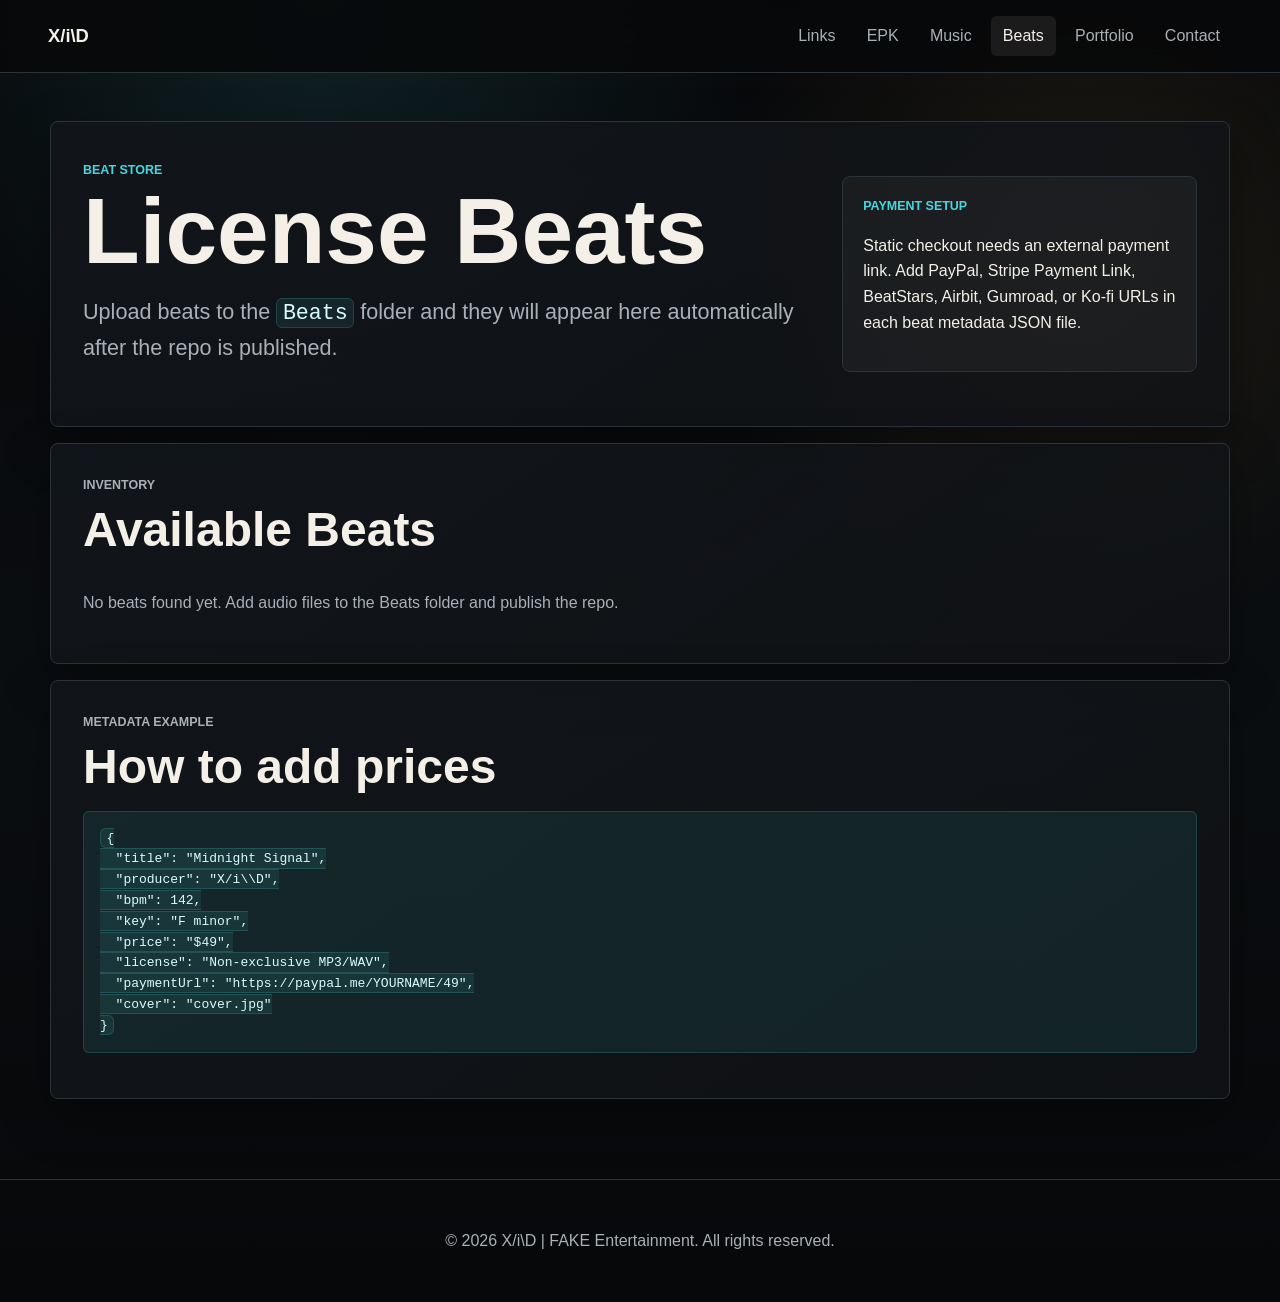
==== beatstore.html @ bdecb49a "new file:   Beats/README.md 	new file:   Music/Albums and Mixtapes/.gitkeep 	new file:   Music/READM" ====
<!DOCTYPE html>
<html lang="en">
<head>
    <meta charset="UTF-8">
    <meta name="viewport" content="width=device-width, initial-scale=1.0">
    <title>X/i\D | Beat Store</title>
    <meta name="description" content="Browse and license beats from X/i\D.">
    <link rel="stylesheet" href="style.css">
</head>
<body>
    <header class="site-header">
        <a class="brand" href="index.html">X/i\D</a>
        <nav class="site-nav" aria-label="Primary navigation">
            <a href="index.html#links">Links</a>
            <a href="epk.html">EPK</a>
            <a href="index.html#music">Music</a>
            <a href="beatstore.html" aria-current="page">Beats</a>
            <a href="portfolio.html">Portfolio</a>
            <a href="index.html#contact">Contact</a>
        </nav>
    </header>

    <main>
        <section class="hero compact section-band">
            <div class="hero-copy">
                <p class="eyebrow">Beat store</p>
                <h1>License Beats</h1>
                <p class="lead">Upload beats to the <code>Beats</code> folder and they will appear here automatically after the repo is published.</p>
            </div>
            <div class="hero-panel">
                <p class="panel-label">Payment setup</p>
                <p>Static checkout needs an external payment link. Add PayPal, Stripe Payment Link, BeatStars, Airbit, Gumroad, or Ko-fi URLs in each beat metadata JSON file.</p>
            </div>
        </section>

        <section class="section-band">
            <div class="section-heading">
                <p class="eyebrow">Inventory</p>
                <h2>Available Beats</h2>
            </div>
            <div class="beat-grid" id="beat-store" aria-live="polite"></div>
        </section>

        <section class="section-band">
            <div class="section-heading">
                <p class="eyebrow">Metadata example</p>
                <h2>How to add prices</h2>
            </div>
            <pre><code>{
  "title": "Midnight Signal",
  "producer": "X/i\\D",
  "bpm": 142,
  "key": "F minor",
  "price": "$49",
  "license": "Non-exclusive MP3/WAV",
  "paymentUrl": "https://paypal.me/YOURNAME/49",
  "cover": "cover.jpg"
}</code></pre>
        </section>
    </main>

    <footer>
        <p>&copy; <span id="year"></span> X/i\D | FAKE Entertainment. All rights reserved.</p>
    </footer>
    <script src="site.js"></script>
</body>
</html>
---- style.css ----
:root {
    --bg: #07080a;
    --surface: #11151a;
    --surface-2: #171c22;
    --text: #f4f0e8;
    --muted: #a9b0b8;
    --line: #2b333b;
    --cyan: #49d7df;
    --gold: #f0b85b;
    --rose: #df6f8b;
    --green: #8fcb9b;
    --shadow: 0 18px 48px rgba(0, 0, 0, 0.35);
}

* {
    box-sizing: border-box;
}

html {
    scroll-behavior: smooth;
}

body {
    margin: 0;
    color: var(--text);
    background:
        radial-gradient(circle at 25% 0%, rgba(73, 215, 223, 0.12), transparent 28rem),
        radial-gradient(circle at 85% 20%, rgba(240, 184, 91, 0.1), transparent 24rem),
        linear-gradient(180deg, #07080a 0%, #0b0e11 55%, #07080a 100%);
    font-family: Inter, "Segoe UI", Roboto, Arial, sans-serif;
    line-height: 1.6;
}

a {
    color: inherit;
}

img {
    display: block;
    max-width: 100%;
}

code,
pre {
    color: #d8fbff;
    background: rgba(73, 215, 223, 0.09);
    border: 1px solid rgba(73, 215, 223, 0.18);
    border-radius: 6px;
}

code {
    padding: 0.1rem 0.35rem;
}

pre {
    overflow-x: auto;
    padding: 1rem;
}

.site-header {
    position: sticky;
    top: 0;
    z-index: 10;
    display: flex;
    align-items: center;
    justify-content: space-between;
    gap: 1rem;
    padding: 1rem clamp(1rem, 4vw, 3rem);
    background: rgba(7, 8, 10, 0.88);
    border-bottom: 1px solid var(--line);
    backdrop-filter: blur(16px);
}

.brand {
    color: var(--text);
    font-size: 1.15rem;
    font-weight: 800;
    letter-spacing: 0;
    text-decoration: none;
}

.site-nav {
    display: flex;
    flex-wrap: wrap;
    justify-content: flex-end;
    gap: 0.45rem;
}

.site-nav a {
    min-height: 2.2rem;
    display: inline-flex;
    align-items: center;
    padding: 0.45rem 0.75rem;
    color: var(--muted);
    text-decoration: none;
    border-radius: 6px;
    transition: color 160ms ease, background 160ms ease;
}

.site-nav a:hover,
.site-nav a[aria-current="page"] {
    color: var(--text);
    background: rgba(255, 255, 255, 0.08);
}

main {
    width: min(1180px, calc(100% - 2rem));
    margin: 0 auto;
    padding: 2rem 0 4rem;
}

.section-band {
    margin: 1rem 0;
    padding: clamp(1.15rem, 3vw, 2rem);
    background: linear-gradient(145deg, rgba(17, 21, 26, 0.95), rgba(16, 18, 21, 0.82));
    border: 1px solid var(--line);
    border-radius: 8px;
    box-shadow: var(--shadow);
}

.hero {
    min-height: 72vh;
    display: grid;
    grid-template-columns: minmax(0, 1.35fr) minmax(300px, 0.65fr);
    align-items: end;
    gap: 1.4rem;
}

.hero.compact {
    min-height: 34vh;
    align-items: center;
}

.hero h1 {
    margin: 0;
    font-size: clamp(3.4rem, 12vw, 8.5rem);
    line-height: 0.9;
    letter-spacing: 0;
}

.hero.compact h1 {
    font-size: clamp(2.6rem, 8vw, 5.8rem);
}

.lead {
    max-width: 64ch;
    color: var(--muted);
    font-size: clamp(1.05rem, 2vw, 1.35rem);
}

.eyebrow,
.panel-label {
    margin: 0 0 0.55rem;
    color: var(--cyan);
    font-size: 0.78rem;
    font-weight: 800;
    text-transform: uppercase;
}

.hero-actions,
.tabs,
.link-grid,
.list-stack {
    display: flex;
    flex-wrap: wrap;
    gap: 0.75rem;
}

.button,
button.button,
.link-tile,
.list-stack a {
    min-height: 2.75rem;
    display: inline-flex;
    align-items: center;
    justify-content: center;
    padding: 0.75rem 1rem;
    color: var(--text);
    background: var(--surface-2);
    border: 1px solid var(--line);
    border-radius: 6px;
    text-decoration: none;
    cursor: pointer;
}

.button.primary,
button.button.primary,
.tabs button.active {
    color: #071012;
    background: var(--cyan);
    border-color: var(--cyan);
    font-weight: 800;
}

.hero-panel,
.player-dock,
.contact-card,
.qr-card,
.project-card,
.release-card,
.beat-card,
.stat-grid div {
    background: rgba(255, 255, 255, 0.045);
    border: 1px solid var(--line);
    border-radius: 8px;
}

.hero-panel {
    padding: 1.25rem;
}

.hero-panel audio,
.player-dock audio,
.release-card audio,
.beat-card audio {
    width: 100%;
}

.section-heading {
    max-width: 760px;
    margin-bottom: 1.2rem;
}

.section-heading h2,
.project-card h2,
.hero-panel h2 {
    margin: 0 0 0.35rem;
    font-size: clamp(1.7rem, 4vw, 3rem);
    line-height: 1.04;
    letter-spacing: 0;
}

.section-heading p,
.muted {
    color: var(--muted);
}

.music-layout {
    display: grid;
    grid-template-columns: minmax(0, 1fr) minmax(280px, 340px);
    gap: 1rem;
    align-items: start;
}

.release-grid,
.beat-grid,
.portfolio-grid,
.media-grid,
.contact-grid,
.vod-grid,
.stat-grid {
    display: grid;
    grid-template-columns: repeat(auto-fit, minmax(220px, 1fr));
    gap: 1rem;
}

.release-card,
.beat-card,
.project-card {
    overflow: hidden;
}

.release-card img,
.beat-card img,
.project-card img,
.media-grid img,
.qr-card img,
#player-art {
    width: 100%;
    aspect-ratio: 1;
    object-fit: cover;
    background: #0d1116;
}

.release-card .card-body,
.beat-card .card-body,
.project-card {
    padding: 1rem;
}

.release-card h3,
.beat-card h3,
.project-card h2 {
    margin: 0 0 0.35rem;
}

.card-meta {
    margin: 0 0 0.8rem;
    color: var(--muted);
    font-size: 0.93rem;
}

.player-dock {
    position: sticky;
    top: 5.5rem;
    padding: 1rem;
}

.submission-form {
    display: grid;
    grid-template-columns: repeat(2, minmax(0, 1fr));
    gap: 1rem;
}

.submission-form label {
    display: grid;
    gap: 0.45rem;
    color: var(--muted);
}

.submission-form label:nth-child(4),
.submission-form label:nth-child(5) {
    grid-column: 1 / -1;
}

input,
select,
textarea {
    width: 100%;
    min-height: 2.8rem;
    padding: 0.7rem 0.8rem;
    color: var(--text);
    background: #0b0f13;
    border: 1px solid var(--line);
    border-radius: 6px;
    font: inherit;
}

textarea {
    resize: vertical;
}

.live-grid {
    display: grid;
    grid-template-columns: minmax(0, 1fr) minmax(260px, 360px);
    gap: 1rem;
}

.embed-shell {
    min-height: 320px;
    display: grid;
    place-items: center;
    padding: 1rem;
    color: var(--muted);
    background: #050709;
    border: 1px solid var(--line);
    border-radius: 8px;
    overflow: hidden;
}

.embed-shell.wide {
    min-height: 420px;
}

.embed-shell iframe {
    width: 100%;
    height: 100%;
    border: 0;
}

.qr-card {
    margin: 0;
    padding: 1rem;
}

.qr-card figcaption {
    margin-top: 0.75rem;
    color: var(--muted);
}

footer {
    padding: 2rem 1rem;
    color: var(--muted);
    text-align: center;
    border-top: 1px solid var(--line);
}

@media (max-width: 820px) {
    .site-header {
        align-items: flex-start;
        flex-direction: column;
    }

    .site-nav {
        justify-content: flex-start;
    }

    .hero,
    .music-layout,
    .live-grid,
    .submission-form {
        grid-template-columns: 1fr;
    }

    .player-dock {
        position: static;
    }
}
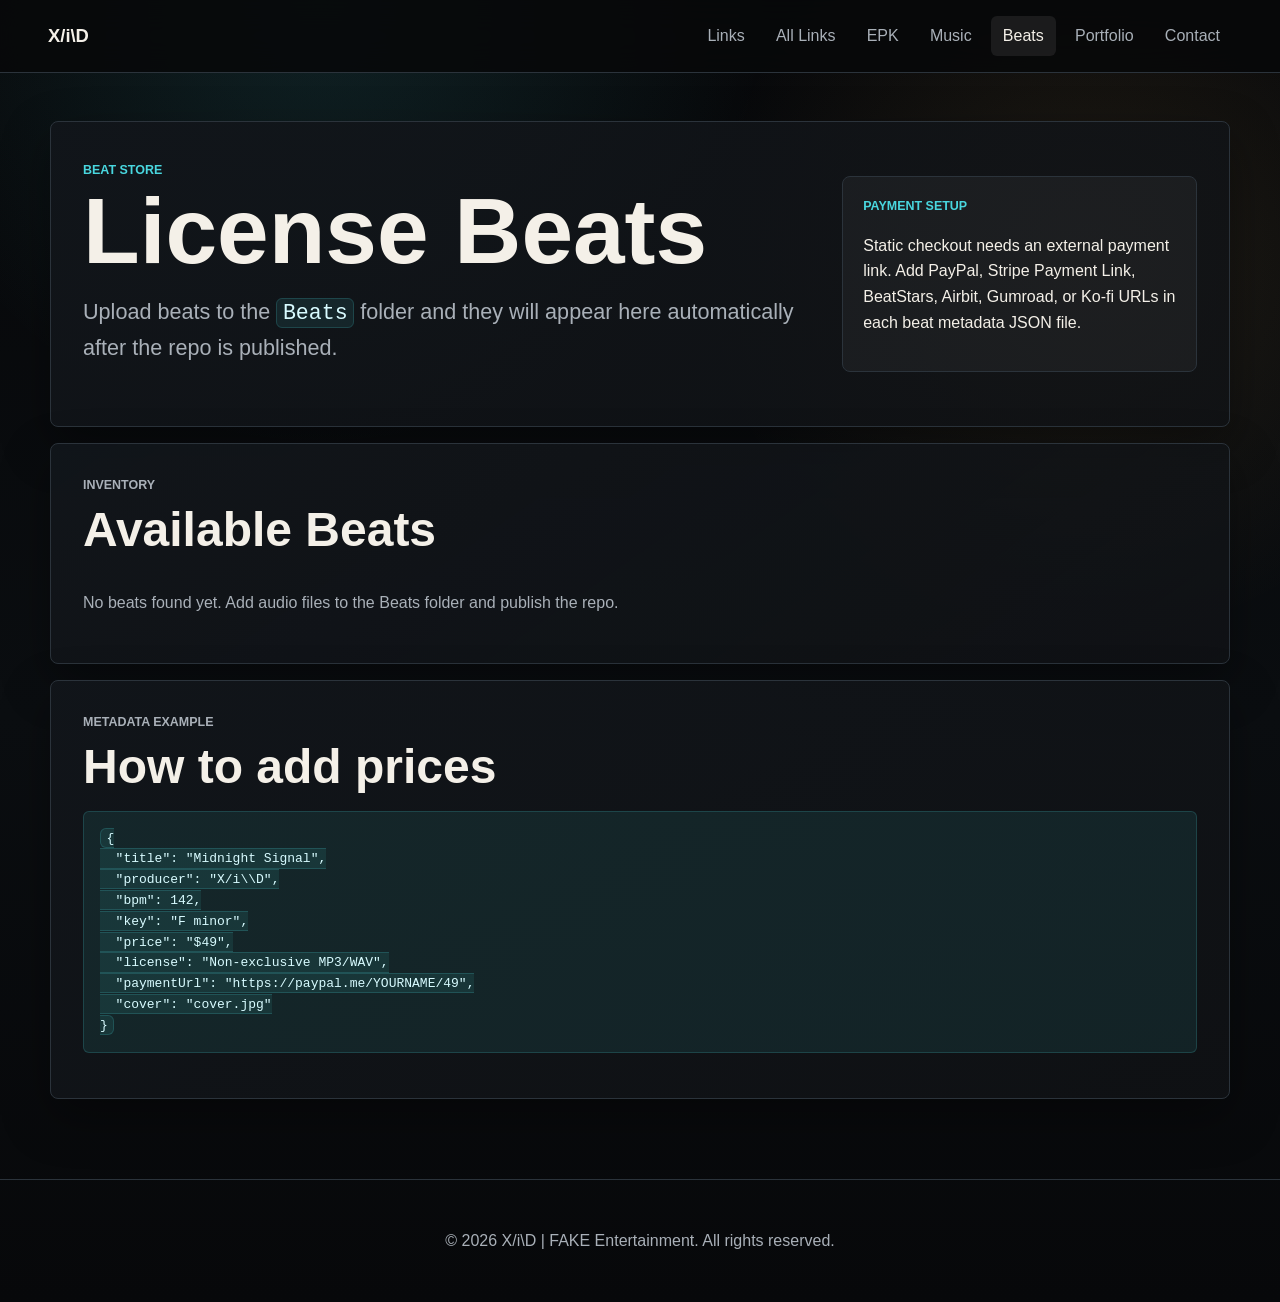
==== commit 78665a9a: "new file:   "Music/Singles/B\303\212TTR D\303\205YZZ/B\303\212TTR D\303\205YZZ.wav" 	new file:   "Mu" ====
--- a/beatstore.html
+++ b/beatstore.html
@@ -12,6 +12,7 @@
         <a class="brand" href="index.html">X/i\D</a>
         <nav class="site-nav" aria-label="Primary navigation">
             <a href="index.html#links">Links</a>
+            <a href="links.html">All Links</a>
             <a href="epk.html">EPK</a>
             <a href="index.html#music">Music</a>
             <a href="beatstore.html" aria-current="page">Beats</a>
@@ -65,3 +66,4 @@
     <script src="site.js"></script>
 </body>
 </html>
+
--- a/style.css
+++ b/style.css
@@ -159,10 +159,15 @@
 
 .hero-actions,
 .tabs,
-.link-grid,
 .list-stack {
     display: flex;
     flex-wrap: wrap;
+    gap: 0.75rem;
+}
+
+.link-grid {
+    display: grid;
+    grid-template-columns: repeat(auto-fit, minmax(220px, 1fr));
     gap: 0.75rem;
 }
 
@@ -179,8 +184,10 @@
     background: var(--surface-2);
     border: 1px solid var(--line);
     border-radius: 6px;
+    text-align: center;
     text-decoration: none;
     cursor: pointer;
+    font: inherit;
 }
 
 .button.primary,
@@ -396,3 +403,167 @@
         position: static;
     }
 }
+
+.links-page {
+    width: min(760px, calc(100% - 2rem));
+}
+
+.all-links-hero {
+    min-height: auto;
+    text-align: center;
+}
+
+.all-links-hero h1 {
+    margin: 0;
+    font-size: clamp(3rem, 10vw, 6rem);
+    line-height: 0.9;
+}
+
+.all-links-hero .lead {
+    margin-left: auto;
+    margin-right: auto;
+}
+
+.profile-avatar {
+    width: min(160px, 42vw);
+    aspect-ratio: 1;
+    margin: 0 auto 1rem;
+    border: 2px solid var(--line);
+    border-radius: 50%;
+    object-fit: cover;
+    box-shadow: 0 18px 44px rgba(0, 0, 0, 0.34);
+}
+
+.quick-socials,
+.link-stack,
+.social-grid {
+    display: grid;
+    gap: 0.75rem;
+}
+
+.quick-socials {
+    grid-template-columns: repeat(auto-fit, minmax(120px, 1fr));
+    margin-top: 1.2rem;
+}
+
+.quick-socials a,
+.social-grid a {
+    padding: 0.85rem 1rem;
+    color: var(--text);
+    background: rgba(255, 255, 255, 0.05);
+    border: 1px solid var(--line);
+    border-radius: 8px;
+    text-decoration: none;
+}
+
+.mega-link {
+    display: grid;
+    gap: 0.15rem;
+    padding: 1.05rem 1.15rem;
+    color: var(--text);
+    background: rgba(255, 255, 255, 0.05);
+    border: 1px solid var(--line);
+    border-left-width: 6px;
+    border-radius: 8px;
+    text-decoration: none;
+}
+
+.mega-link span {
+    font-size: 1.2rem;
+    font-weight: 800;
+}
+
+.mega-link small,
+.social-grid span {
+    color: var(--muted);
+}
+
+.accent-cyan { border-left-color: var(--cyan); }
+.accent-gold { border-left-color: var(--gold); }
+.accent-rose { border-left-color: var(--rose); }
+.accent-green { border-left-color: var(--green); }
+
+.compact-links {
+    grid-template-columns: repeat(auto-fit, minmax(160px, 1fr));
+}
+
+.link-tile {
+    width: 100%;
+}
+
+.featured-link {
+    border-color: var(--cyan);
+    box-shadow: 0 0 0 1px rgba(73, 215, 223, 0.18) inset;
+}
+
+.social-grid {
+    grid-template-columns: repeat(auto-fit, minmax(180px, 1fr));
+}
+
+.social-grid strong,
+.social-grid span {
+    display: block;
+}
+
+/* Better focus styles and mobile polish */
+:focus-visible {
+    outline: 2px solid var(--cyan);
+    outline-offset: 3px;
+}
+
+.contact-card {
+    min-height: 8rem;
+    display: flex;
+    align-items: center;
+    justify-content: center;
+    padding: 1rem;
+    text-align: center;
+    text-decoration: none;
+    overflow-wrap: anywhere;
+}
+
+.mega-link:hover,
+.quick-socials a:hover,
+.social-grid a:hover,
+.link-tile:hover,
+.button:hover {
+    transform: translateY(-1px);
+    border-color: rgba(73, 215, 223, 0.55);
+}
+
+.mega-link,
+.quick-socials a,
+.social-grid a,
+.link-tile,
+.button {
+    transition: transform 160ms ease, border-color 160ms ease, background 160ms ease;
+}
+
+@media (max-width: 560px) {
+    main,
+    .links-page {
+        width: min(100% - 1rem, 1180px);
+        padding-top: 1rem;
+    }
+
+    .section-band {
+        padding: 1rem;
+    }
+
+    .site-nav a {
+        padding-inline: 0.62rem;
+        font-size: 0.92rem;
+    }
+
+    .link-grid,
+    .compact-links,
+    .quick-socials,
+    .social-grid {
+        grid-template-columns: 1fr;
+    }
+
+    .hero h1,
+    .all-links-hero h1 {
+        font-size: clamp(3rem, 18vw, 5rem);
+    }
+}
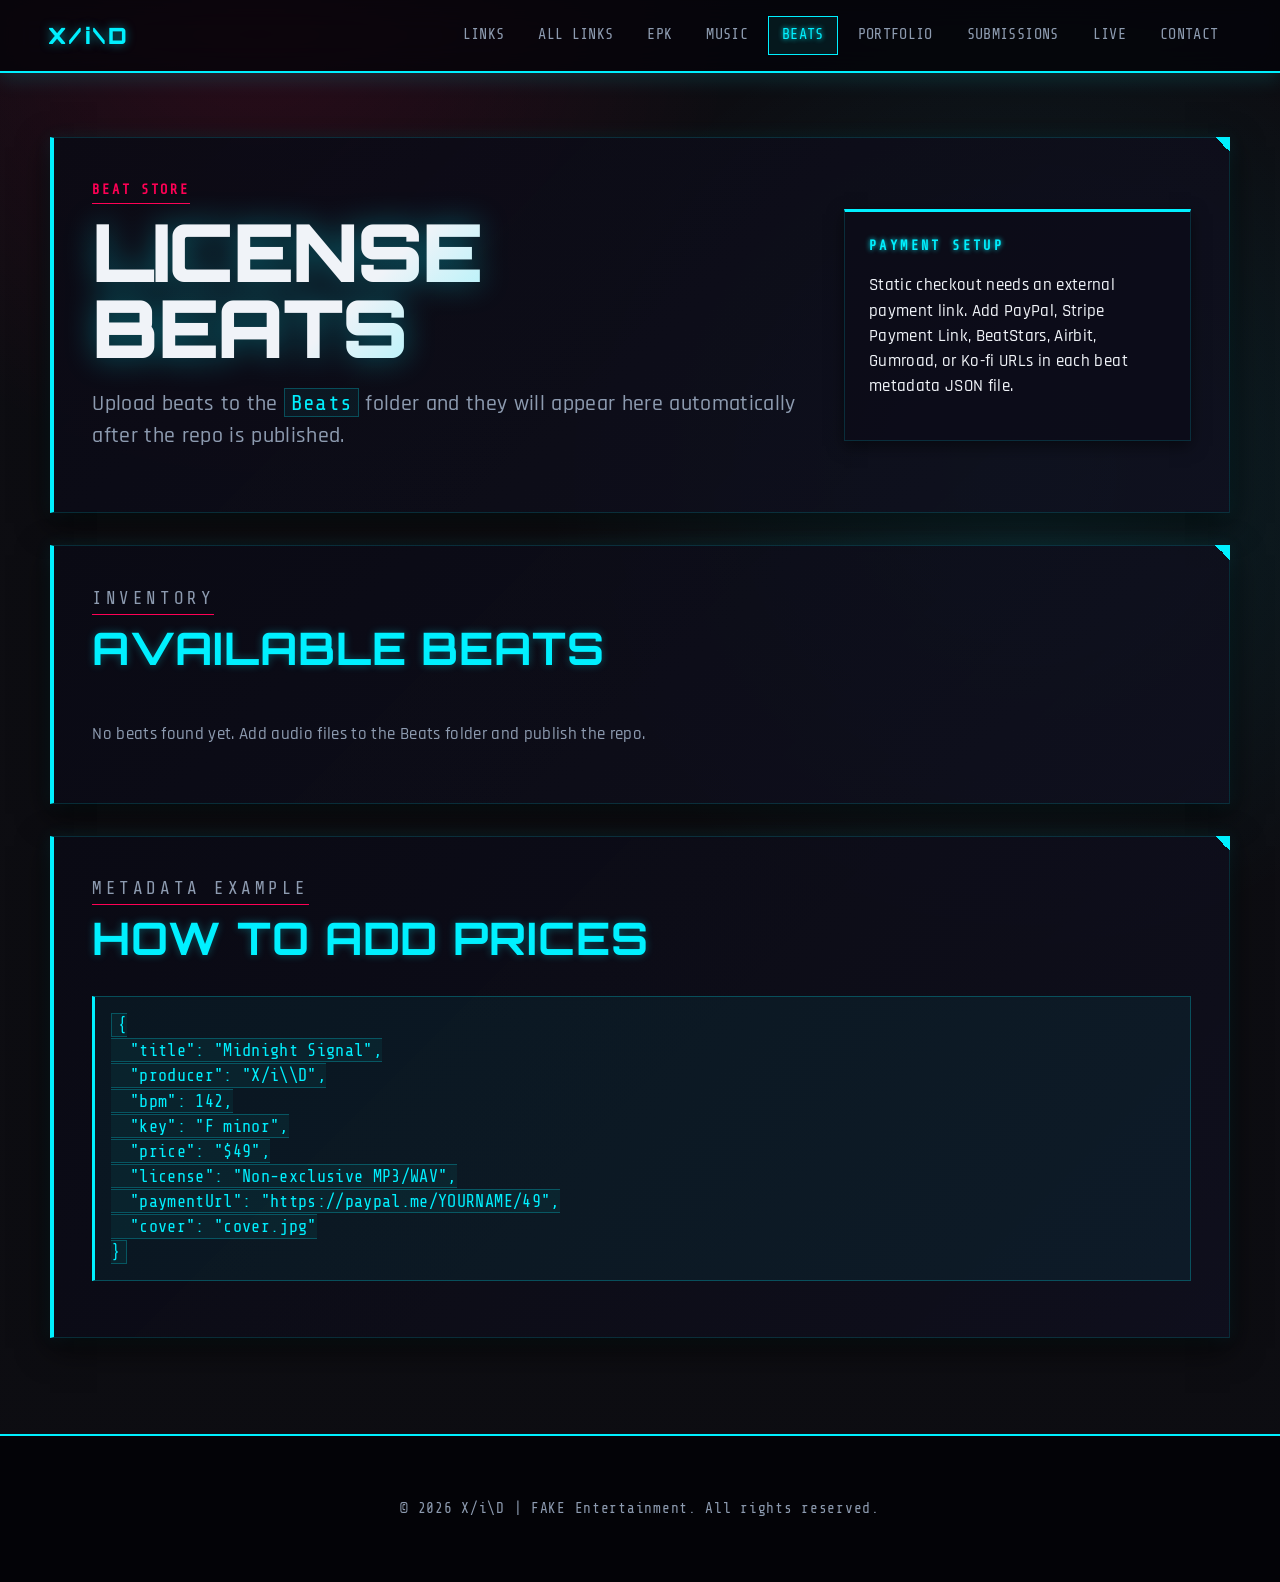
==== commit 0e49739a: "modified:   Music/EPs/The JailBreakk/DeDdwr0ng.json 	modified:   Music/EPs/The JailBreakk/DrVgGaH.js" ====
--- a/beatstore.html
+++ b/beatstore.html
@@ -9,14 +9,16 @@
 </head>
 <body>
     <header class="site-header">
-        <a class="brand" href="index.html">X/i\D</a>
+        <a class="brand" href="index.html" aria-label="X/i\D home">X/i\D</a>
         <nav class="site-nav" aria-label="Primary navigation">
             <a href="index.html#links">Links</a>
-            <a href="links.html">All Links</a>
+            <a href="link.html">All Links</a>
             <a href="epk.html">EPK</a>
             <a href="index.html#music">Music</a>
             <a href="beatstore.html" aria-current="page">Beats</a>
             <a href="portfolio.html">Portfolio</a>
+            <a href="index.html#submissions">Submissions</a>
+            <a href="index.html#live">Live</a>
             <a href="index.html#contact">Contact</a>
         </nav>
     </header>
@@ -67,3 +69,4 @@
 </body>
 </html>
 
+
--- a/style.css
+++ b/style.css
@@ -1,15 +1,22 @@
+@import url('https://fonts.googleapis.com/css2?family=Orbitron:wght@400;500;700;900&family=Rajdhani:wght@500;600;700&family=Share+Tech+Mono&family=Inter:wght@300;400;500;700&display=swap');
+
 :root {
-    --bg: #07080a;
-    --surface: #11151a;
-    --surface-2: #171c22;
-    --text: #f4f0e8;
-    --muted: #a9b0b8;
-    --line: #2b333b;
-    --cyan: #49d7df;
-    --gold: #f0b85b;
-    --rose: #df6f8b;
-    --green: #8fcb9b;
-    --shadow: 0 18px 48px rgba(0, 0, 0, 0.35);
+    --bg: #05050a;
+    --surface: rgba(10, 10, 18, 0.85);
+    --surface-2: rgba(18, 18, 30, 0.9);
+    --text: #f0f3f8;
+    --muted: #8d9bb0;
+    --line: rgba(0, 240, 255, 0.15);
+    --line-active: rgba(0, 240, 255, 0.45);
+    
+    /* Neon Cyberpunk Palette */
+    --cyan: #00f0ff;
+    --gold: #ffe600;
+    --rose: #ff0055;
+    --green: #39ff14;
+    
+    --shadow: 0 10px 30px rgba(0, 0, 0, 0.7), 0 0 15px rgba(0, 240, 255, 0.1);
+    --shadow-neon: 0 0 15px rgba(0, 240, 255, 0.3);
 }
 
 * {
@@ -23,16 +30,24 @@
 body {
     margin: 0;
     color: var(--text);
+    /* Cyberpunk Grid Background + Radial Glows */
     background:
-        radial-gradient(circle at 25% 0%, rgba(73, 215, 223, 0.12), transparent 28rem),
-        radial-gradient(circle at 85% 20%, rgba(240, 184, 91, 0.1), transparent 24rem),
-        linear-gradient(180deg, #07080a 0%, #0b0e11 55%, #07080a 100%);
-    font-family: Inter, "Segoe UI", Roboto, Arial, sans-serif;
-    line-height: 1.6;
+        radial-gradient(circle at 20% 0%, rgba(255, 0, 85, 0.12), transparent 30rem),
+        radial-gradient(circle at 80% 30%, rgba(0, 240, 255, 0.1), transparent 30rem),
+        linear-gradient(rgba(5, 5, 10, 0.97), rgba(5, 5, 10, 0.97)),
+        linear-gradient(90deg, rgba(0, 240, 255, 0.02) 1px, transparent 1px),
+        linear-gradient(rgba(0, 240, 255, 0.02) 1px, transparent 1px);
+    background-size: 100% 100%, 100% 100%, 100% 100%, 25px 25px, 25px 25px;
+    font-family: 'Rajdhani', 'Segoe UI', Roboto, sans-serif;
+    font-weight: 500;
+    font-size: 1.05rem;
+    line-height: 1.5;
+    letter-spacing: 0.02em;
 }
 
 a {
     color: inherit;
+    transition: all 0.25s cubic-bezier(0.25, 0.8, 0.25, 1);
 }
 
 img {
@@ -40,12 +55,30 @@
     max-width: 100%;
 }
 
+/* Scrollbars */
+::-webkit-scrollbar {
+    width: 8px;
+    height: 8px;
+}
+::-webkit-scrollbar-track {
+    background: #05050a;
+}
+::-webkit-scrollbar-thumb {
+    background: rgba(0, 240, 255, 0.3);
+    border: 1px solid var(--cyan);
+}
+::-webkit-scrollbar-thumb:hover {
+    background: var(--cyan);
+    box-shadow: 0 0 10px var(--cyan);
+}
+
 code,
 pre {
-    color: #d8fbff;
-    background: rgba(73, 215, 223, 0.09);
-    border: 1px solid rgba(73, 215, 223, 0.18);
-    border-radius: 6px;
+    color: var(--cyan);
+    background: rgba(0, 240, 255, 0.05);
+    border: 1px solid rgba(0, 240, 255, 0.25);
+    border-radius: 0px;
+    font-family: 'Share Tech Mono', monospace;
 }
 
 code {
@@ -55,52 +88,72 @@
 pre {
     overflow-x: auto;
     padding: 1rem;
+    position: relative;
+    border-left: 3px solid var(--cyan);
 }
 
 .site-header {
     position: sticky;
     top: 0;
-    z-index: 10;
+    z-index: 100;
     display: flex;
     align-items: center;
     justify-content: space-between;
     gap: 1rem;
     padding: 1rem clamp(1rem, 4vw, 3rem);
-    background: rgba(7, 8, 10, 0.88);
-    border-bottom: 1px solid var(--line);
-    backdrop-filter: blur(16px);
+    background: rgba(5, 5, 10, 0.85);
+    border-bottom: 2px solid var(--cyan);
+    backdrop-filter: blur(15px) saturate(180%);
+    box-shadow: 0 5px 20px rgba(0, 240, 255, 0.15);
+    animation: solarStormHeader 15s linear infinite;
 }
 
 .brand {
+    color: var(--cyan);
+    font-family: 'Orbitron', sans-serif;
+    font-size: 1.4rem;
+    font-weight: 900;
+    letter-spacing: 0.15em;
+    text-decoration: none;
+    text-shadow: 0 0 10px rgba(0, 240, 255, 0.5);
+    position: relative;
+    transition: transform 0.2s ease;
+    animation: solarStormText 15s linear infinite;
+}
+
+.brand:hover {
+    transform: skewX(-5deg);
     color: var(--text);
-    font-size: 1.15rem;
-    font-weight: 800;
-    letter-spacing: 0;
-    text-decoration: none;
+    text-shadow: 0 0 15px var(--rose);
 }
 
 .site-nav {
     display: flex;
     flex-wrap: wrap;
     justify-content: flex-end;
-    gap: 0.45rem;
+    gap: 0.4rem;
 }
 
 .site-nav a {
     min-height: 2.2rem;
     display: inline-flex;
     align-items: center;
-    padding: 0.45rem 0.75rem;
+    padding: 0.45rem 0.8rem;
     color: var(--muted);
+    font-family: 'Share Tech Mono', monospace;
+    font-size: 0.95rem;
+    text-transform: uppercase;
     text-decoration: none;
-    border-radius: 6px;
-    transition: color 160ms ease, background 160ms ease;
+    border: 1px solid transparent;
+    transition: all 0.2s ease;
 }
 
 .site-nav a:hover,
 .site-nav a[aria-current="page"] {
-    color: var(--text);
-    background: rgba(255, 255, 255, 0.08);
+    color: var(--cyan);
+    background: rgba(0, 240, 255, 0.08);
+    border: 1px solid var(--cyan);
+    text-shadow: 0 0 5px var(--cyan);
 }
 
 main {
@@ -109,52 +162,91 @@
     padding: 2rem 0 4rem;
 }
 
+/* Cyberpunk tech-plate section containers */
 .section-band {
-    margin: 1rem 0;
-    padding: clamp(1.15rem, 3vw, 2rem);
-    background: linear-gradient(145deg, rgba(17, 21, 26, 0.95), rgba(16, 18, 21, 0.82));
+    margin: 2rem 0;
+    padding: clamp(1.15rem, 3vw, 2.5rem);
+    background: linear-gradient(135deg, rgba(10, 10, 20, 0.9), rgba(15, 15, 30, 0.85));
     border: 1px solid var(--line);
-    border-radius: 8px;
+    border-left: 4px solid var(--cyan);
+    border-radius: 0px; /* Sharp high-tech cut */
     box-shadow: var(--shadow);
+    position: relative;
+    animation: solarStormBand 15s linear infinite;
+}
+
+.section-band::after {
+    content: '';
+    position: absolute;
+    top: -1px;
+    right: -1px;
+    width: 15px;
+    height: 15px;
+    background: linear-gradient(225deg, var(--cyan) 50%, transparent 50%);
+    pointer-events: none;
 }
 
 .hero {
-    min-height: 72vh;
+    min-height: 70vh;
     display: grid;
     grid-template-columns: minmax(0, 1.35fr) minmax(300px, 0.65fr);
-    align-items: end;
-    gap: 1.4rem;
+    align-items: center;
+    gap: 2rem;
 }
 
 .hero.compact {
-    min-height: 34vh;
+    min-height: 35vh;
     align-items: center;
 }
 
 .hero h1 {
-    margin: 0;
-    font-size: clamp(3.4rem, 12vw, 8.5rem);
-    line-height: 0.9;
-    letter-spacing: 0;
+    margin: 0 0 1rem;
+    font-family: 'Orbitron', sans-serif;
+    font-size: clamp(3.2rem, 10vw, 7.5rem);
+    line-height: 0.95;
+    font-weight: 900;
+    text-transform: uppercase;
+    background: linear-gradient(135deg, var(--text) 40%, var(--cyan) 100%);
+    -webkit-background-clip: text;
+    -webkit-text-fill-color: transparent;
+    filter: drop-shadow(0 0 15px rgba(0, 240, 255, 0.35));
+    letter-spacing: -0.02em;
 }
 
 .hero.compact h1 {
-    font-size: clamp(2.6rem, 8vw, 5.8rem);
+    font-size: clamp(2.5rem, 7vw, 5rem);
 }
 
 .lead {
     max-width: 64ch;
     color: var(--muted);
-    font-size: clamp(1.05rem, 2vw, 1.35rem);
-}
-
-.eyebrow,
+    font-size: clamp(1.1rem, 2vw, 1.35rem);
+    font-family: 'Rajdhani', sans-serif;
+    font-weight: 500;
+}
+
+.eyebrow {
+    margin: 0 0 0.55rem;
+    color: var(--rose);
+    font-family: 'Share Tech Mono', monospace;
+    font-size: 0.85rem;
+    font-weight: 700;
+    text-transform: uppercase;
+    letter-spacing: 0.2em;
+    display: inline-block;
+    border-bottom: 1px solid var(--rose);
+    padding-bottom: 0.2rem;
+}
+
 .panel-label {
     margin: 0 0 0.55rem;
     color: var(--cyan);
-    font-size: 0.78rem;
-    font-weight: 800;
-    text-transform: uppercase;
+    font-family: 'Share Tech Mono', monospace;
+    font-size: 0.85rem;
+    font-weight: 700;
+    text-transform: uppercase;
+    letter-spacing: 0.25em;
+    text-shadow: 0 0 5px var(--cyan);
 }
 
 .hero-actions,
@@ -168,35 +260,65 @@
 .link-grid {
     display: grid;
     grid-template-columns: repeat(auto-fit, minmax(220px, 1fr));
-    gap: 0.75rem;
-}
-
+    gap: 1rem;
+}
+
+/* Cyberpunk slanted neon buttons */
 .button,
 button.button,
 .link-tile,
 .list-stack a {
-    min-height: 2.75rem;
+    min-height: 3rem;
     display: inline-flex;
     align-items: center;
     justify-content: center;
-    padding: 0.75rem 1rem;
-    color: var(--text);
-    background: var(--surface-2);
+    padding: 0.75rem 1.5rem;
+    color: var(--cyan);
+    background: rgba(0, 240, 255, 0.03);
     border: 1px solid var(--line);
-    border-radius: 6px;
+    border-radius: 0px; /* Sharp corners */
+    text-transform: uppercase;
+    font-family: 'Share Tech Mono', monospace;
+    font-size: 1rem;
+    letter-spacing: 0.1em;
     text-align: center;
     text-decoration: none;
     cursor: pointer;
-    font: inherit;
+    transition: all 0.25s cubic-bezier(0.25, 0.8, 0.25, 1);
+    position: relative;
+    clip-path: polygon(0 0, 100% 0, 100% calc(100% - 8px), calc(100% - 8px) 100%, 0 100%);
+    animation: solarStormBorderMuted 15s linear infinite;
+}
+
+.button:hover,
+button.button:hover,
+.link-tile:hover,
+.list-stack a:hover {
+    color: #030307;
+    background: var(--cyan);
+    border-color: var(--cyan);
+    box-shadow: 0 0 20px var(--cyan);
+    transform: translateY(-2px);
+    animation: none; /* Disable cycling on hover to allow full neon color */
 }
 
 .button.primary,
 button.button.primary,
 .tabs button.active {
-    color: #071012;
+    color: #030307;
     background: var(--cyan);
     border-color: var(--cyan);
-    font-weight: 800;
+    font-weight: 700;
+    box-shadow: 0 0 10px rgba(0, 240, 255, 0.3);
+}
+
+.button.primary:hover,
+button.button.primary:hover,
+.tabs button.active:hover {
+    background: var(--text);
+    border-color: var(--text);
+    box-shadow: 0 0 20px rgba(255, 255, 255, 0.8);
+    color: #000;
 }
 
 .hero-panel,
@@ -207,13 +329,29 @@
 .release-card,
 .beat-card,
 .stat-grid div {
-    background: rgba(255, 255, 255, 0.045);
+    background: rgba(12, 12, 24, 0.8);
     border: 1px solid var(--line);
-    border-radius: 8px;
+    border-radius: 0px;
+    box-shadow: 0 5px 15px rgba(0,0,0,0.5);
+    transition: all 0.3s ease;
+    position: relative;
+    animation: solarStormBorderMuted 15s linear infinite;
+}
+
+/* Hologram hover effect */
+.release-card:hover,
+.beat-card:hover,
+.project-card:hover,
+.qr-card:hover {
+    border-color: var(--cyan);
+    box-shadow: 0 0 25px rgba(0, 240, 255, 0.25);
+    transform: translateY(-3px);
+    animation: none;
 }
 
 .hero-panel {
-    padding: 1.25rem;
+    padding: 1.5rem;
+    border-top: 3px solid var(--cyan);
 }
 
 .hero-panel audio,
@@ -221,20 +359,34 @@
 .release-card audio,
 .beat-card audio {
     width: 100%;
+    margin-top: 0.5rem;
+}
+
+/* Customizing audio elements inside cyberpunk framework */
+audio {
+    filter: invert(1) hue-rotate(180deg) saturate(1.5);
+    border-radius: 0px;
+    height: 38px;
 }
 
 .section-heading {
     max-width: 760px;
-    margin-bottom: 1.2rem;
+    margin-bottom: 2rem;
 }
 
 .section-heading h2,
 .project-card h2,
 .hero-panel h2 {
-    margin: 0 0 0.35rem;
-    font-size: clamp(1.7rem, 4vw, 3rem);
-    line-height: 1.04;
-    letter-spacing: 0;
+    margin: 0 0 0.5rem;
+    font-family: 'Orbitron', sans-serif;
+    font-size: clamp(1.8rem, 4vw, 2.8rem);
+    line-height: 1.1;
+    font-weight: 700;
+    text-transform: uppercase;
+    letter-spacing: 0.02em;
+    color: var(--cyan);
+    text-shadow: 0 0 8px rgba(0, 240, 255, 0.3);
+    animation: solarStormHeading 15s linear infinite;
 }
 
 .section-heading p,
@@ -242,10 +394,15 @@
     color: var(--muted);
 }
 
+.section-heading p {
+    font-size: 1.1rem;
+    font-weight: 500;
+}
+
 .music-layout {
     display: grid;
-    grid-template-columns: minmax(0, 1fr) minmax(280px, 340px);
-    gap: 1rem;
+    grid-template-columns: minmax(0, 1fr) minmax(290px, 350px);
+    gap: 1.5rem;
     align-items: start;
 }
 
@@ -258,7 +415,7 @@
 .stat-grid {
     display: grid;
     grid-template-columns: repeat(auto-fit, minmax(220px, 1fr));
-    gap: 1rem;
+    gap: 1.2rem;
 }
 
 .release-card,
@@ -276,43 +433,77 @@
     width: 100%;
     aspect-ratio: 1;
     object-fit: cover;
-    background: #0d1116;
+    background: #000;
+    border-bottom: 1px solid var(--line);
 }
 
 .release-card .card-body,
 .beat-card .card-body,
 .project-card {
-    padding: 1rem;
+    padding: 1.2rem;
 }
 
 .release-card h3,
 .beat-card h3,
 .project-card h2 {
-    margin: 0 0 0.35rem;
+    margin: 0 0 0.4rem;
+    font-family: 'Orbitron', sans-serif;
+    font-size: 1.2rem;
+    font-weight: 700;
+    color: var(--text);
 }
 
 .card-meta {
-    margin: 0 0 0.8rem;
+    margin: 0 0 1rem;
     color: var(--muted);
-    font-size: 0.93rem;
+    font-family: 'Share Tech Mono', monospace;
+    font-size: 0.9rem;
+    text-transform: uppercase;
 }
 
 .player-dock {
     position: sticky;
-    top: 5.5rem;
-    padding: 1rem;
+    top: 6.5rem;
+    padding: 1.5rem;
+    border: 1px solid var(--cyan);
+    background: rgba(5, 10, 15, 0.95);
+    box-shadow: 0 0 25px rgba(0, 240, 255, 0.2);
+    animation: solarStormDock 15s linear infinite;
+}
+
+#player-art {
+    border: 1px solid var(--cyan);
+    box-shadow: 0 0 15px rgba(0, 240, 255, 0.35);
+    margin-bottom: 1rem;
+}
+
+#player-title {
+    font-family: 'Orbitron', sans-serif;
+    color: var(--cyan);
+    font-size: 1.3rem;
+    margin: 0.5rem 0 0.2rem 0;
+    text-shadow: 0 0 5px var(--cyan);
+}
+
+#player-meta {
+    font-family: 'Share Tech Mono', monospace;
+    font-size: 0.85rem;
+    margin-bottom: 1rem;
 }
 
 .submission-form {
     display: grid;
     grid-template-columns: repeat(2, minmax(0, 1fr));
-    gap: 1rem;
+    gap: 1.2rem;
 }
 
 .submission-form label {
     display: grid;
     gap: 0.45rem;
-    color: var(--muted);
+    color: var(--cyan);
+    font-family: 'Share Tech Mono', monospace;
+    text-transform: uppercase;
+    font-size: 0.9rem;
 }
 
 .submission-form label:nth-child(4),
@@ -324,13 +515,25 @@
 select,
 textarea {
     width: 100%;
-    min-height: 2.8rem;
-    padding: 0.7rem 0.8rem;
+    min-height: 3rem;
+    padding: 0.8rem 1rem;
     color: var(--text);
-    background: #0b0f13;
+    background: rgba(0, 0, 0, 0.7);
     border: 1px solid var(--line);
-    border-radius: 6px;
-    font: inherit;
+    border-radius: 0px;
+    font-family: 'Rajdhani', sans-serif;
+    font-weight: 500;
+    font-size: 1.1rem;
+    transition: all 0.25s ease;
+}
+
+input:focus,
+select:focus,
+textarea:focus {
+    outline: none;
+    border-color: var(--cyan);
+    box-shadow: 0 0 10px rgba(0, 240, 255, 0.4);
+    background: rgba(0, 240, 255, 0.05);
 }
 
 textarea {
@@ -340,19 +543,32 @@
 .live-grid {
     display: grid;
     grid-template-columns: minmax(0, 1fr) minmax(260px, 360px);
-    gap: 1rem;
+    gap: 1.2rem;
 }
 
 .embed-shell {
     min-height: 320px;
     display: grid;
     place-items: center;
-    padding: 1rem;
+    padding: 0;
     color: var(--muted);
-    background: #050709;
+    background: #000;
     border: 1px solid var(--line);
-    border-radius: 8px;
+    border-radius: 0px;
     overflow: hidden;
+    position: relative;
+}
+
+.embed-shell::before {
+    content: 'DOCKING_ESTABLISHED';
+    position: absolute;
+    top: 5px;
+    left: 5px;
+    font-family: 'Share Tech Mono', monospace;
+    font-size: 0.7rem;
+    color: var(--cyan);
+    opacity: 0.5;
+    z-index: 2;
 }
 
 .embed-shell.wide {
@@ -367,29 +583,44 @@
 
 .qr-card {
     margin: 0;
-    padding: 1rem;
+    padding: 1.2rem;
+    text-align: center;
+    border: 1px solid var(--line);
+}
+
+.qr-card img {
+    border: 1px solid var(--line);
 }
 
 .qr-card figcaption {
     margin-top: 0.75rem;
+    color: var(--cyan);
+    font-family: 'Share Tech Mono', monospace;
+    text-transform: uppercase;
+    font-size: 0.9rem;
+}
+
+footer {
+    padding: 3rem 1rem;
     color: var(--muted);
-}
-
-footer {
-    padding: 2rem 1rem;
-    color: var(--muted);
+    font-family: 'Share Tech Mono', monospace;
+    font-size: 0.9rem;
     text-align: center;
-    border-top: 1px solid var(--line);
+    border-top: 2px solid var(--cyan);
+    background: rgba(3, 3, 7, 0.95);
+    letter-spacing: 0.05em;
 }
 
 @media (max-width: 820px) {
     .site-header {
-        align-items: flex-start;
+        align-items: center;
         flex-direction: column;
+        gap: 1rem;
     }
 
     .site-nav {
-        justify-content: flex-start;
+        justify-content: center;
+        width: 100%;
     }
 
     .hero,
@@ -401,6 +632,7 @@
 
     .player-dock {
         position: static;
+        width: 100%;
     }
 }
 
@@ -411,12 +643,18 @@
 .all-links-hero {
     min-height: auto;
     text-align: center;
+    border-top: 3px solid var(--cyan);
 }
 
 .all-links-hero h1 {
-    margin: 0;
-    font-size: clamp(3rem, 10vw, 6rem);
-    line-height: 0.9;
+    margin: 0 0 0.5rem;
+    font-family: 'Orbitron', sans-serif;
+    font-size: clamp(3rem, 10vw, 5.5rem);
+    line-height: 0.95;
+    background: linear-gradient(135deg, var(--text) 30%, var(--cyan) 100%);
+    -webkit-background-clip: text;
+    -webkit-text-fill-color: transparent;
+    filter: drop-shadow(0 0 10px rgba(0, 240, 255, 0.35));
 }
 
 .all-links-hero .lead {
@@ -427,11 +665,12 @@
 .profile-avatar {
     width: min(160px, 42vw);
     aspect-ratio: 1;
-    margin: 0 auto 1rem;
-    border: 2px solid var(--line);
+    margin: 0 auto 1.5rem;
+    border: 3px solid var(--cyan);
     border-radius: 50%;
     object-fit: cover;
-    box-shadow: 0 18px 44px rgba(0, 0, 0, 0.34);
+    box-shadow: 0 0 25px rgba(0, 240, 255, 0.4);
+    animation: solarStormDock 15s linear infinite;
 }
 
 .quick-socials,
@@ -443,39 +682,57 @@
 
 .quick-socials {
     grid-template-columns: repeat(auto-fit, minmax(120px, 1fr));
-    margin-top: 1.2rem;
+    margin-top: 1.5rem;
 }
 
 .quick-socials a,
 .social-grid a {
     padding: 0.85rem 1rem;
+    color: var(--cyan);
+    background: rgba(0, 240, 255, 0.02);
+    border: 1px solid var(--line);
+    border-radius: 0px;
+    text-transform: uppercase;
+    font-family: 'Share Tech Mono', monospace;
+    letter-spacing: 0.05em;
+    text-decoration: none;
+    animation: solarStormBorderMuted 15s linear infinite;
+}
+
+.quick-socials a:hover,
+.social-grid a:hover {
+    color: #030307;
+    background: var(--cyan);
+    border-color: var(--cyan);
+    box-shadow: 0 0 20px var(--cyan);
+    animation: none;
+}
+
+.mega-link {
+    display: grid;
+    gap: 0.15rem;
+    padding: 1.2rem 1.5rem;
     color: var(--text);
-    background: rgba(255, 255, 255, 0.05);
-    border: 1px solid var(--line);
-    border-radius: 8px;
-    text-decoration: none;
-}
-
-.mega-link {
-    display: grid;
-    gap: 0.15rem;
-    padding: 1.05rem 1.15rem;
-    color: var(--text);
-    background: rgba(255, 255, 255, 0.05);
+    background: rgba(12, 12, 24, 0.9);
     border: 1px solid var(--line);
     border-left-width: 6px;
-    border-radius: 8px;
+    border-radius: 0px;
     text-decoration: none;
+    clip-path: polygon(0 0, 100% 0, 100% calc(100% - 6px), calc(100% - 6px) 100%, 0 100%);
+    animation: solarStormBorderMuted 15s linear infinite;
 }
 
 .mega-link span {
-    font-size: 1.2rem;
-    font-weight: 800;
+    font-family: 'Orbitron', sans-serif;
+    font-size: 1.3rem;
+    font-weight: 700;
 }
 
 .mega-link small,
 .social-grid span {
     color: var(--muted);
+    font-family: 'Rajdhani', sans-serif;
+    font-weight: 500;
 }
 
 .accent-cyan { border-left-color: var(--cyan); }
@@ -483,6 +740,17 @@
 .accent-rose { border-left-color: var(--rose); }
 .accent-green { border-left-color: var(--green); }
 
+.mega-link:hover {
+    border-color: var(--cyan);
+    box-shadow: 0 0 20px rgba(0, 240, 255, 0.2);
+    animation: none;
+}
+
+.accent-cyan:hover { border-left-color: var(--cyan); }
+.accent-gold:hover { border-left-color: var(--gold); box-shadow: 0 0 20px rgba(255, 230, 0, 0.2); }
+.accent-rose:hover { border-left-color: var(--rose); box-shadow: 0 0 20px rgba(255, 0, 85, 0.2); }
+.accent-green:hover { border-left-color: var(--green); box-shadow: 0 0 20px rgba(57, 255, 20, 0.2); }
+
 .compact-links {
     grid-template-columns: repeat(auto-fit, minmax(160px, 1fr));
 }
@@ -493,7 +761,10 @@
 
 .featured-link {
     border-color: var(--cyan);
-    box-shadow: 0 0 0 1px rgba(73, 215, 223, 0.18) inset;
+    background: rgba(0, 240, 255, 0.05);
+    box-shadow: inset 0 0 10px rgba(0, 240, 255, 0.15);
+    text-shadow: 0 0 5px var(--cyan);
+    animation: solarStormDock 15s linear infinite;
 }
 
 .social-grid {
@@ -505,7 +776,12 @@
     display: block;
 }
 
-/* Better focus styles and mobile polish */
+.social-grid strong {
+    font-family: 'Orbitron', sans-serif;
+    font-size: 1.1rem;
+    color: var(--cyan);
+}
+
 :focus-visible {
     outline: 2px solid var(--cyan);
     outline-offset: 3px;
@@ -516,27 +792,24 @@
     display: flex;
     align-items: center;
     justify-content: center;
-    padding: 1rem;
+    padding: 1.5rem;
     text-align: center;
     text-decoration: none;
     overflow-wrap: anywhere;
-}
-
-.mega-link:hover,
-.quick-socials a:hover,
-.social-grid a:hover,
-.link-tile:hover,
-.button:hover {
-    transform: translateY(-1px);
-    border-color: rgba(73, 215, 223, 0.55);
-}
-
-.mega-link,
-.quick-socials a,
-.social-grid a,
-.link-tile,
-.button {
-    transition: transform 160ms ease, border-color 160ms ease, background 160ms ease;
+    font-family: 'Orbitron', sans-serif;
+    color: var(--cyan);
+    font-size: 1.2rem;
+    text-shadow: 0 0 8px rgba(0, 240, 255, 0.4);
+    border: 1px solid var(--cyan);
+    animation: solarStormDock 15s linear infinite, solarStormText 15s linear infinite;
+}
+
+.contact-card:hover {
+    background: var(--cyan);
+    color: #000;
+    box-shadow: 0 0 20px var(--cyan);
+    text-shadow: none;
+    animation: none;
 }
 
 @media (max-width: 560px) {
@@ -564,6 +837,280 @@
 
     .hero h1,
     .all-links-hero h1 {
-        font-size: clamp(3rem, 18vw, 5rem);
-    }
-}
+        font-size: clamp(2.8rem, 15vw, 4.5rem);
+    }
+}
+
+/* Music player compact folders */
+#music-tabs {
+    overflow-x: auto;
+    flex-wrap: nowrap;
+    padding-bottom: 0.5rem;
+    margin-bottom: 1.5rem;
+}
+
+#music-tabs .button {
+    flex: 0 0 auto;
+}
+
+#music-library {
+    max-height: min(72vh, 720px);
+    overflow-y: auto;
+    padding-right: 0.35rem;
+    align-content: start;
+}
+
+.music-folder {
+    grid-column: 1 / -1;
+    overflow: hidden;
+    background: rgba(10, 10, 22, 0.95);
+    border: 1px solid var(--line);
+    border-radius: 0px;
+    margin-bottom: 1rem;
+    animation: solarStormBorderMuted 15s linear infinite;
+}
+
+.music-folder summary {
+    min-height: 8.5rem;
+    display: grid;
+    grid-template-columns: 7.5rem minmax(0, 1fr) auto;
+    align-items: center;
+    gap: 1.5rem;
+    padding: 0.85rem;
+    cursor: pointer;
+    list-style: none;
+    border-bottom: 1px solid rgba(0, 240, 255, 0.05);
+}
+
+.music-folder summary::-webkit-details-marker {
+    display: none;
+}
+
+.music-folder summary img,
+.folder-art {
+    width: 7.5rem;
+    aspect-ratio: 1;
+    border-radius: 0px;
+    object-fit: cover;
+    background: linear-gradient(145deg, rgba(73, 215, 223, 0.35), rgba(255, 0, 85, 0.25));
+    border: 1px solid var(--line);
+    animation: solarStormBorderMuted 15s linear infinite;
+}
+
+.folder-copy {
+    min-width: 0;
+}
+
+.folder-copy strong {
+    font-family: 'Orbitron', sans-serif;
+    font-size: 1.3rem;
+    color: var(--cyan);
+    text-shadow: 0 0 5px rgba(0,240,255,0.3);
+    display: block;
+    animation: solarStormHeading 15s linear infinite;
+}
+
+.folder-copy small {
+    font-family: 'Share Tech Mono', monospace;
+    color: var(--muted);
+    text-transform: uppercase;
+    display: block;
+}
+
+.folder-toggle {
+    color: var(--cyan);
+    font-family: 'Share Tech Mono', monospace;
+    font-weight: 700;
+    letter-spacing: 0.1em;
+    text-transform: uppercase;
+    border: 1px solid var(--cyan);
+    padding: 0.3rem 0.8rem;
+    font-size: 0.85rem;
+    background: rgba(0, 240, 255, 0.05);
+    animation: solarStormBorderSolid 15s linear infinite, solarStormText 15s linear infinite;
+}
+
+.music-folder[open] .folder-toggle {
+    color: var(--gold);
+    border-color: var(--gold);
+    background: rgba(255, 230, 0, 0.05);
+    animation: none;
+}
+
+.music-folder[open] .folder-toggle::before {
+    content: "CLOSE";
+}
+
+.music-folder[open] .folder-toggle {
+    font-size: 0;
+}
+
+.music-folder[open] .folder-toggle::before {
+    font-size: 0.85rem;
+}
+
+.folder-tracks {
+    display: grid;
+    gap: 0.55rem;
+    max-height: 22rem;
+    overflow-y: auto;
+    padding: 1rem;
+    background: rgba(0, 0, 0, 0.4);
+}
+
+.folder-track-row {
+    display: grid;
+    grid-template-columns: minmax(0, 1fr) auto;
+    align-items: center;
+    gap: 1rem;
+    padding: 0.75rem 1rem;
+    background: rgba(18, 18, 30, 0.6);
+    border: 1px solid rgba(0, 240, 255, 0.1);
+    border-radius: 0px;
+}
+
+.folder-track-row strong {
+    font-family: 'Rajdhani', sans-serif;
+    font-size: 1.1rem;
+    font-weight: 600;
+    display: block;
+}
+
+.folder-track-row small {
+    font-family: 'Share Tech Mono', monospace;
+    color: var(--muted);
+    display: block;
+}
+
+.folder-track-row .button {
+    min-height: 2.25rem;
+    padding: 0.3rem 1rem;
+    font-size: 0.85rem;
+}
+
+.stat-grid div {
+    padding: 1.25rem;
+    text-align: center;
+    display: flex;
+    flex-direction: column;
+    gap: 0.35rem;
+}
+
+.stat-grid div strong {
+    font-family: 'Orbitron', sans-serif;
+    font-size: 0.85rem;
+    color: var(--cyan);
+    text-transform: uppercase;
+    letter-spacing: 0.1em;
+}
+
+.stat-grid div span {
+    font-family: 'Rajdhani', sans-serif;
+    font-weight: 600;
+    font-size: 1.1rem;
+}
+
+@media (max-width: 560px) {
+    #music-library {
+        max-height: 60vh;
+        padding-right: 0;
+    }
+
+    .music-folder summary {
+        grid-template-columns: 5.5rem minmax(0, 1fr);
+        gap: 1rem;
+    }
+
+    .music-folder summary img,
+    .folder-art {
+        width: 5.5rem;
+    }
+
+    .folder-toggle {
+        grid-column: 2;
+        justify-self: start;
+        margin-top: 0.25rem;
+    }
+
+    .folder-track-row {
+        grid-template-columns: 1fr;
+    }
+}
+
+/* Solar Storm Animations */
+@keyframes solarStormText {
+    0% { color: var(--cyan); text-shadow: 0 0 10px rgba(0, 240, 255, 0.6); }
+    15% { color: #00ffaa; text-shadow: 0 0 10px rgba(0, 255, 170, 0.6); }
+    30% { color: #39ff14; text-shadow: 0 0 10px rgba(57, 255, 20, 0.6); }
+    45% { color: var(--gold); text-shadow: 0 0 10px rgba(255, 230, 0, 0.6); }
+    60% { color: #ff5500; text-shadow: 0 0 10px rgba(255, 85, 0, 0.6); }
+    75% { color: var(--rose); text-shadow: 0 0 10px rgba(255, 0, 85, 0.6); }
+    90% { color: #b000ff; text-shadow: 0 0 10px rgba(176, 0, 255, 0.6); }
+    100% { color: var(--cyan); text-shadow: 0 0 10px rgba(0, 240, 255, 0.6); }
+}
+
+@keyframes solarStormBorderSolid {
+    0% { border-color: var(--cyan); }
+    15% { border-color: #00ffaa; }
+    30% { border-color: #39ff14; }
+    45% { border-color: var(--gold); }
+    60% { border-color: #ff5500; }
+    75% { border-color: var(--rose); }
+    90% { border-color: #b000ff; }
+    100% { border-color: var(--cyan); }
+}
+
+@keyframes solarStormBorderMuted {
+    0% { border-color: rgba(0, 240, 255, 0.15); }
+    15% { border-color: rgba(0, 255, 170, 0.15); }
+    30% { border-color: rgba(57, 255, 20, 0.15); }
+    45% { border-color: rgba(255, 230, 0, 0.15); }
+    60% { border-color: rgba(255, 85, 0, 0.15); }
+    75% { border-color: rgba(255, 0, 85, 0.15); }
+    90% { border-color: rgba(176, 0, 255, 0.15); }
+    100% { border-color: rgba(0, 240, 255, 0.15); }
+}
+
+@keyframes solarStormBand {
+    0% { border-color: rgba(0, 240, 255, 0.15); border-left-color: var(--cyan); box-shadow: 0 10px 30px rgba(0, 0, 0, 0.7), 0 0 15px rgba(0, 240, 255, 0.1); }
+    15% { border-color: rgba(0, 255, 170, 0.15); border-left-color: #00ffaa; box-shadow: 0 10px 30px rgba(0, 0, 0, 0.7), 0 0 15px rgba(0, 255, 170, 0.1); }
+    30% { border-color: rgba(57, 255, 20, 0.15); border-left-color: #39ff14; box-shadow: 0 10px 30px rgba(0, 0, 0, 0.7), 0 0 15px rgba(57, 255, 20, 0.1); }
+    45% { border-color: rgba(255, 230, 0, 0.15); border-left-color: var(--gold); box-shadow: 0 10px 30px rgba(0, 0, 0, 0.7), 0 0 15px rgba(255, 230, 0, 0.1); }
+    60% { border-color: rgba(255, 85, 0, 0.15); border-left-color: #ff5500; box-shadow: 0 10px 30px rgba(0, 0, 0, 0.7), 0 0 15px rgba(255, 85, 0, 0.1); }
+    75% { border-color: rgba(255, 0, 85, 0.15); border-left-color: var(--rose); box-shadow: 0 10px 30px rgba(0, 0, 0, 0.7), 0 0 15px rgba(255, 0, 85, 0.1); }
+    90% { border-color: rgba(176, 0, 255, 0.15); border-left-color: #b000ff; box-shadow: 0 10px 30px rgba(0, 0, 0, 0.7), 0 0 15px rgba(176, 0, 255, 0.1); }
+    100% { border-color: rgba(0, 240, 255, 0.15); border-left-color: var(--cyan); box-shadow: 0 10px 30px rgba(0, 0, 0, 0.7), 0 0 15px rgba(0, 240, 255, 0.1); }
+}
+
+@keyframes solarStormHeader {
+    0% { border-bottom-color: var(--cyan); box-shadow: 0 5px 20px rgba(0, 240, 255, 0.15); }
+    15% { border-bottom-color: #00ffaa; box-shadow: 0 5px 20px rgba(0, 255, 170, 0.15); }
+    30% { border-bottom-color: #39ff14; box-shadow: 0 5px 20px rgba(57, 255, 20, 0.15); }
+    45% { border-bottom-color: var(--gold); box-shadow: 0 5px 20px rgba(255, 230, 0, 0.15); }
+    60% { border-bottom-color: #ff5500; box-shadow: 0 5px 20px rgba(255, 85, 0, 0.15); }
+    75% { border-bottom-color: var(--rose); box-shadow: 0 5px 20px rgba(255, 0, 85, 0.15); }
+    90% { border-bottom-color: #b000ff; box-shadow: 0 5px 20px rgba(176, 0, 255, 0.15); }
+    100% { border-bottom-color: var(--cyan); box-shadow: 0 5px 20px rgba(0, 240, 255, 0.15); }
+}
+
+@keyframes solarStormDock {
+    0% { border-color: var(--cyan); box-shadow: 0 0 25px rgba(0, 240, 255, 0.2); }
+    15% { border-color: #00ffaa; box-shadow: 0 0 25px rgba(0, 255, 170, 0.2); }
+    30% { border-color: #39ff14; box-shadow: 0 0 25px rgba(57, 255, 20, 0.2); }
+    45% { border-color: var(--gold); box-shadow: 0 0 25px rgba(255, 230, 0, 0.2); }
+    60% { border-color: #ff5500; box-shadow: 0 0 25px rgba(255, 85, 0, 0.2); }
+    75% { border-color: var(--rose); box-shadow: 0 0 25px rgba(255, 0, 85, 0.2); }
+    90% { border-color: #b000ff; box-shadow: 0 0 25px rgba(176, 0, 255, 0.2); }
+    100% { border-color: var(--cyan); box-shadow: 0 0 25px rgba(0, 240, 255, 0.2); }
+}
+
+@keyframes solarStormHeading {
+    0% { color: var(--cyan); text-shadow: 0 0 8px rgba(0, 240, 255, 0.3); }
+    15% { color: #00ffaa; text-shadow: 0 0 8px rgba(0, 255, 170, 0.3); }
+    30% { color: #39ff14; text-shadow: 0 0 8px rgba(57, 255, 20, 0.3); }
+    45% { color: var(--gold); text-shadow: 0 0 8px rgba(255, 230, 0, 0.3); }
+    60% { color: #ff5500; text-shadow: 0 0 8px rgba(255, 85, 0, 0.3); }
+    75% { color: var(--rose); text-shadow: 0 0 8px rgba(255, 0, 85, 0.3); }
+    90% { color: #b000ff; text-shadow: 0 0 8px rgba(176, 0, 255, 0.3); }
+    100% { color: var(--cyan); text-shadow: 0 0 8px rgba(0, 240, 255, 0.3); }
+}
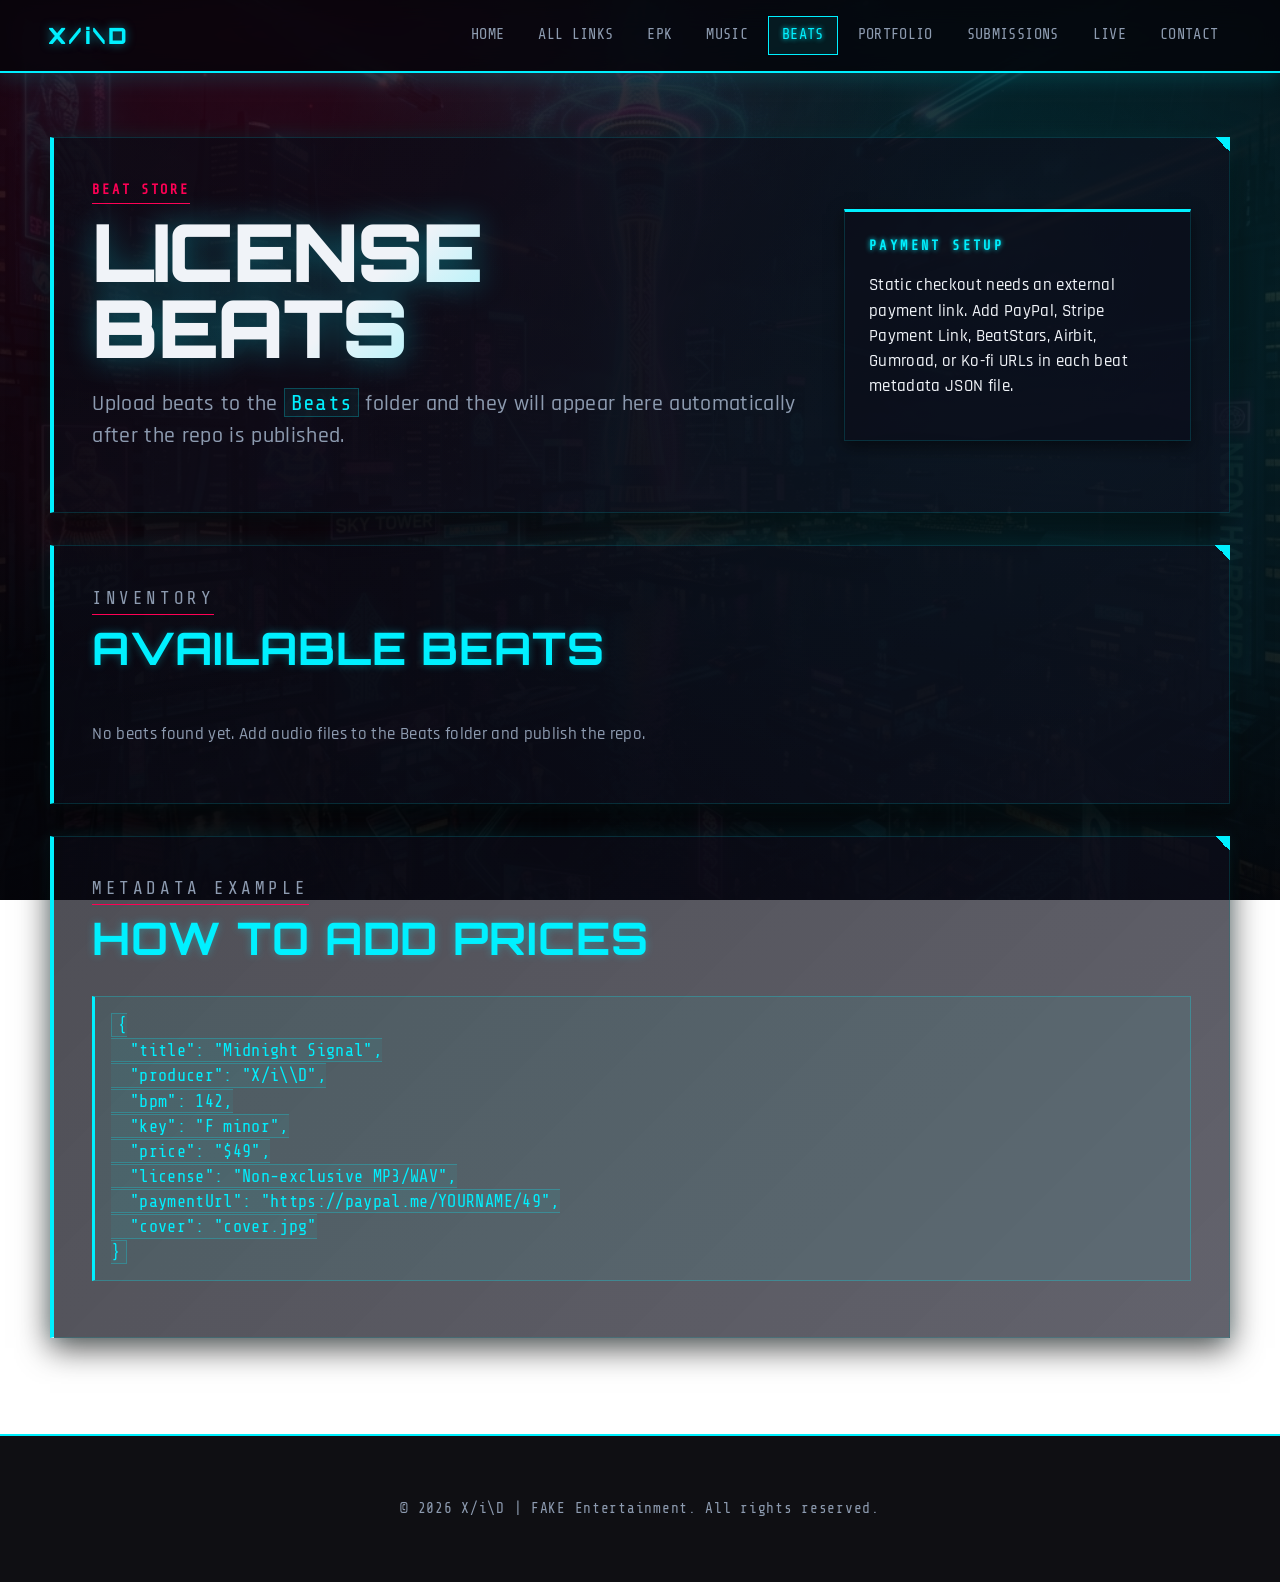
==== commit 3699f776: "modified:   Music/README.md 	new file:   assets/cyberpunk_auckland.png 	new file:   assets/homepage-" ====
--- a/beatstore.html
+++ b/beatstore.html
@@ -11,7 +11,7 @@
     <header class="site-header">
         <a class="brand" href="index.html" aria-label="X/i\D home">X/i\D</a>
         <nav class="site-nav" aria-label="Primary navigation">
-            <a href="index.html#links">Links</a>
+            <a href="index.html#top">Home</a>
             <a href="link.html">All Links</a>
             <a href="epk.html">EPK</a>
             <a href="index.html#music">Music</a>
--- a/style.css
+++ b/style.css
@@ -30,19 +30,48 @@
 body {
     margin: 0;
     color: var(--text);
-    /* Cyberpunk Grid Background + Radial Glows */
-    background:
-        radial-gradient(circle at 20% 0%, rgba(255, 0, 85, 0.12), transparent 30rem),
-        radial-gradient(circle at 80% 30%, rgba(0, 240, 255, 0.1), transparent 30rem),
-        linear-gradient(rgba(5, 5, 10, 0.97), rgba(5, 5, 10, 0.97)),
-        linear-gradient(90deg, rgba(0, 240, 255, 0.02) 1px, transparent 1px),
-        linear-gradient(rgba(0, 240, 255, 0.02) 1px, transparent 1px);
-    background-size: 100% 100%, 100% 100%, 100% 100%, 25px 25px, 25px 25px;
+    /* Cyber-grid overlay */
+    background: 
+        linear-gradient(90deg, rgba(0, 240, 255, 0.015) 1px, transparent 1px),
+        linear-gradient(rgba(0, 240, 255, 0.015) 1px, transparent 1px);
+    background-size: 25px 25px;
+    background-attachment: fixed;
     font-family: 'Rajdhani', 'Segoe UI', Roboto, sans-serif;
     font-weight: 500;
     font-size: 1.05rem;
     line-height: 1.5;
     letter-spacing: 0.02em;
+    position: relative;
+    overflow-x: hidden;
+}
+
+body::before {
+    content: "";
+    position: fixed;
+    top: 0;
+    left: 0;
+    width: 100%;
+    height: 100%;
+    background-image: 
+        radial-gradient(circle at 20% 0%, rgba(255, 0, 85, 0.15), transparent 45rem),
+        radial-gradient(circle at 80% 30%, rgba(0, 240, 255, 0.15), transparent 45rem),
+        linear-gradient(rgba(5, 5, 10, 0.88), rgba(5, 5, 10, 0.94)),
+        url('assets/cyberpunk_auckland.png');
+    background-size: cover;
+    background-position: center;
+    background-repeat: no-repeat;
+    background-attachment: fixed;
+    z-index: -2;
+    animation: futuristicAucklandPan 45s ease-in-out infinite alternate;
+}
+
+@keyframes futuristicAucklandPan {
+    0% {
+        transform: scale(1.02) translate(0, 0);
+    }
+    100% {
+        transform: scale(1.08) translate(-1%, -1%);
+    }
 }
 
 a {
@@ -166,7 +195,7 @@
 .section-band {
     margin: 2rem 0;
     padding: clamp(1.15rem, 3vw, 2.5rem);
-    background: linear-gradient(135deg, rgba(10, 10, 20, 0.9), rgba(15, 15, 30, 0.85));
+    background: linear-gradient(135deg, rgba(10, 10, 20, 0.72), rgba(15, 15, 30, 0.65));
     border: 1px solid var(--line);
     border-left: 4px solid var(--cyan);
     border-radius: 0px; /* Sharp high-tech cut */
@@ -192,6 +221,15 @@
     grid-template-columns: minmax(0, 1.35fr) minmax(300px, 0.65fr);
     align-items: center;
     gap: 2rem;
+}
+
+.section-band.hero:not(.compact) {
+    background: 
+        linear-gradient(to bottom, rgba(10, 10, 20, 0) 0%, rgba(10, 10, 20, 0.45) 60%, rgba(10, 10, 20, 0.98) 100%),
+        url('assets/homepage-profile.jpg');
+    background-size: cover;
+    background-position: center 25%;
+    background-repeat: no-repeat;
 }
 
 .hero.compact {
@@ -329,7 +367,7 @@
 .release-card,
 .beat-card,
 .stat-grid div {
-    background: rgba(12, 12, 24, 0.8);
+    background: rgba(12, 12, 24, 0.55);
     border: 1px solid var(--line);
     border-radius: 0px;
     box-shadow: 0 5px 15px rgba(0,0,0,0.5);
@@ -435,6 +473,8 @@
     object-fit: cover;
     background: #000;
     border-bottom: 1px solid var(--line);
+    transform: translateZ(0);
+    backface-visibility: hidden;
 }
 
 .release-card .card-body,
@@ -671,6 +711,8 @@
     object-fit: cover;
     box-shadow: 0 0 25px rgba(0, 240, 255, 0.4);
     animation: solarStormDock 15s linear infinite;
+    transform: translateZ(0);
+    backface-visibility: hidden;
 }
 
 .quick-socials,
@@ -863,7 +905,7 @@
 .music-folder {
     grid-column: 1 / -1;
     overflow: hidden;
-    background: rgba(10, 10, 22, 0.95);
+    background: rgba(10, 10, 22, 0.7);
     border: 1px solid var(--line);
     border-radius: 0px;
     margin-bottom: 1rem;
@@ -895,6 +937,8 @@
     background: linear-gradient(145deg, rgba(73, 215, 223, 0.35), rgba(255, 0, 85, 0.25));
     border: 1px solid var(--line);
     animation: solarStormBorderMuted 15s linear infinite;
+    transform: translateZ(0);
+    backface-visibility: hidden;
 }
 
 .folder-copy {
@@ -1114,3 +1158,122 @@
     90% { color: #b000ff; text-shadow: 0 0 8px rgba(176, 0, 255, 0.3); }
     100% { color: var(--cyan); text-shadow: 0 0 8px rgba(0, 240, 255, 0.3); }
 }
+
+/* Info Modal Styles */
+.info-modal-overlay {
+    position: fixed;
+    top: 0;
+    left: 0;
+    width: 100vw;
+    height: 100vh;
+    background: rgba(3, 3, 7, 0.85);
+    backdrop-filter: blur(12px) saturate(180%);
+    z-index: 1000;
+    display: grid;
+    place-items: center;
+    padding: 1rem;
+    transition: opacity 0.25s ease;
+}
+
+.info-modal-overlay[hidden] {
+    display: none;
+}
+
+.info-modal {
+    background: linear-gradient(135deg, rgba(12, 12, 24, 0.98), rgba(18, 18, 36, 0.95));
+    border: 2px solid var(--cyan);
+    box-shadow: 0 0 35px rgba(0, 240, 255, 0.3);
+    width: min(580px, 100%);
+    max-height: 85vh;
+    overflow-y: auto;
+    position: relative;
+    padding: 2.5rem;
+    animation: solarStormDock 15s linear infinite;
+}
+
+.info-modal-close {
+    position: absolute;
+    top: 0.75rem;
+    right: 0.75rem;
+    background: transparent;
+    border: 1px solid var(--line);
+    color: var(--cyan);
+    font-family: 'Share Tech Mono', monospace;
+    font-size: 1.5rem;
+    cursor: pointer;
+    width: 2.2rem;
+    height: 2.2rem;
+    display: grid;
+    place-items: center;
+    transition: all 0.2s ease;
+}
+
+.info-modal-close:hover {
+    background: var(--rose);
+    border-color: var(--rose);
+    color: #fff;
+    box-shadow: 0 0 15px var(--rose);
+}
+
+#modal-project-title {
+    font-family: 'Orbitron', sans-serif;
+    color: var(--cyan);
+    margin: 0 0 0.25rem 0;
+    font-size: 1.8rem;
+    text-shadow: 0 0 8px rgba(0, 240, 255, 0.4);
+    text-transform: uppercase;
+}
+
+.modal-project-meta {
+    font-family: 'Share Tech Mono', monospace;
+    color: var(--muted);
+    font-size: 0.95rem;
+    margin: 0 0 1.5rem 0;
+    text-transform: uppercase;
+    letter-spacing: 0.05em;
+}
+
+.modal-description {
+    font-family: 'Rajdhani', sans-serif;
+    font-weight: 500;
+    font-size: 1.15rem;
+    line-height: 1.6;
+    margin-bottom: 1.5rem;
+    border-left: 2px solid var(--cyan);
+    padding-left: 1rem;
+    color: var(--text);
+}
+
+.modal-specs {
+    display: grid;
+    gap: 0.65rem;
+    margin-bottom: 1.5rem;
+    font-family: 'Rajdhani', sans-serif;
+    font-size: 1.05rem;
+}
+
+.modal-specs div {
+    display: flex;
+    gap: 0.5rem;
+    border-bottom: 1px dashed rgba(0, 240, 255, 0.1);
+    padding-bottom: 0.45rem;
+}
+
+.modal-specs strong {
+    font-family: 'Share Tech Mono', monospace;
+    color: var(--cyan);
+    text-transform: uppercase;
+    font-size: 0.9rem;
+    min-width: 120px;
+}
+
+.modal-label-credit {
+    font-family: 'Share Tech Mono', monospace;
+    font-size: 0.85rem;
+    color: var(--rose);
+    text-transform: uppercase;
+    letter-spacing: 0.1em;
+    margin-top: 2rem;
+    border-top: 1px solid rgba(255, 0, 85, 0.25);
+    padding-top: 1rem;
+}
